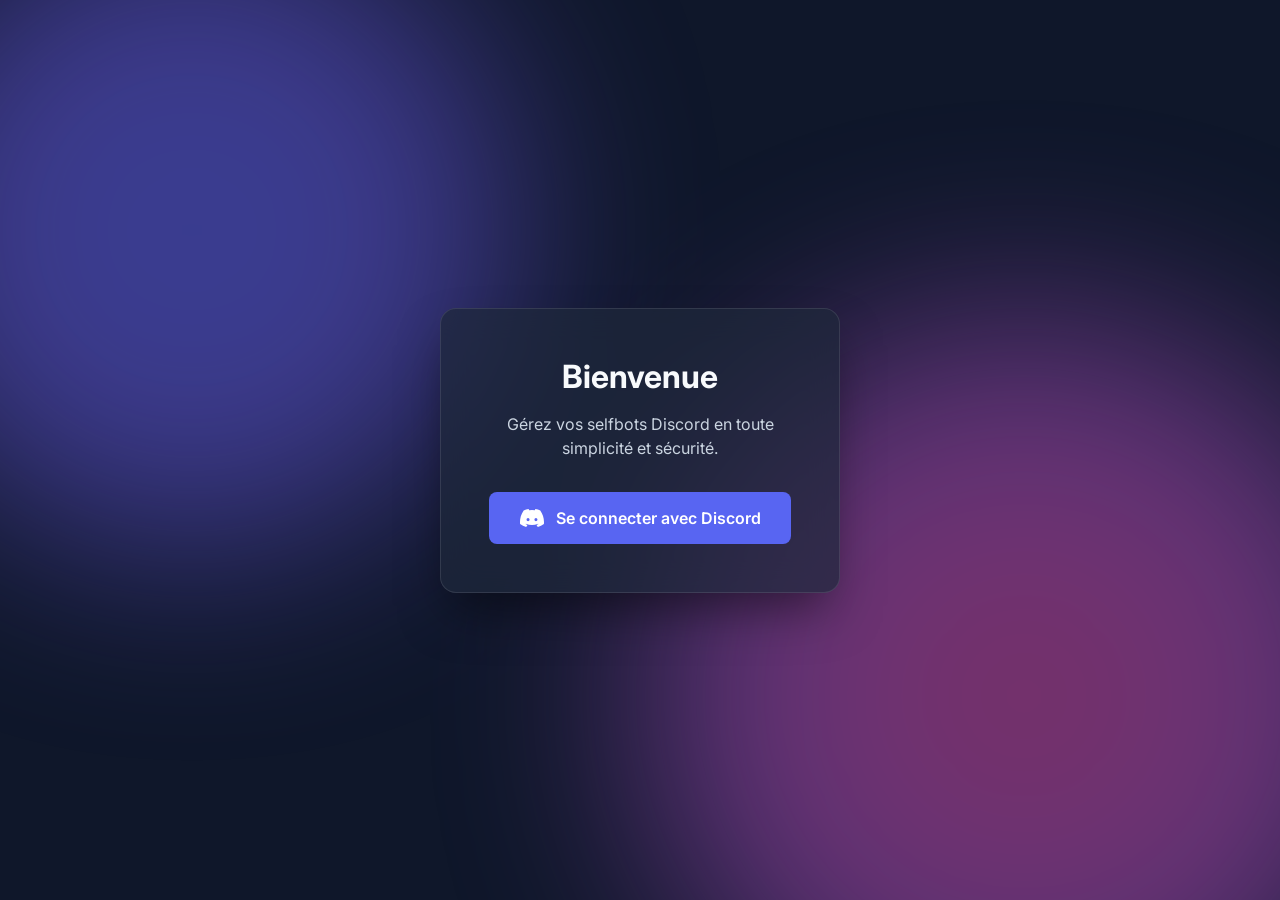
==== static/index.html @ b7df8cab "first commit" ====
<!DOCTYPE html>
<html lang="fr">
<head>
    <meta charset="UTF-8">
    <meta name="viewport" content="width=device-width, initial-scale=1.0">
    <title>Selfbot Manager - Login</title>
    <link rel="stylesheet" href="/static/style.css">
    <link href="https://fonts.googleapis.com/css2?family=Inter:wght@400;500;700&display=swap" rel="stylesheet">
</head>
<body class="login-page">
    <div class="background-blobs">
        <div class="blob blob-1"></div>
        <div class="blob blob-2"></div>
    </div>
    <div class="glass-panel login-box">
        <h1>Bienvenue</h1>
        <p>Gérez vos selfbots Discord en toute simplicité et sécurité.</p>
        <a href="/auth/login" class="discord-btn">
            <svg viewBox="0 0 127.14 96.36" width="24" height="24" fill="currentColor">
                <path d="M107.7,8.07A105.15,105.15,0,0,0,81.47,0a72.06,72.06,0,0,0-3.36,6.83A97.68,97.68,0,0,0,49,6.83,72.37,72.37,0,0,0,45.64,0,105.89,105.89,0,0,0,19.39,8.09C2.79,32.65-1.71,56.6.54,80.21h0A105.73,105.73,0,0,0,32.71,96.36,77.7,77.7,0,0,0,39.6,85.25a68.42,68.42,0,0,1-10.85-5.18c.91-.66,1.8-1.34,2.66-2a75.57,75.57,0,0,0,64.32,0c.87.71,1.76,1.39,2.66,2a68.68,68.68,0,0,1-10.87,5.19,77,77,0,0,0,6.89,11.1,105.25,105.25,0,0,0,32.19-16.14c2.64-27.38-4.51-51.11-19.32-72.15ZM42.68,65.22C38.38,65.22,34.82,61.27,34.82,56.4s3.47-8.82,7.86-8.82c4.43,0,7.91,4,7.86,8.82C50.54,61.27,47.11,65.22,42.68,65.22Zm41.8,0c-4.3,0-7.86-3.95-7.86-8.82s3.47-8.82,7.86-8.82c4.43,0,7.91,4,7.86,8.82C92.34,61.27,88.91,65.22,84.48,65.22Z"/>
            </svg>
            Se connecter avec Discord
        </a>
    </div>
</body>
</html>
---- static/style.css ----
:root {
    --bg-color: #0f172a;
    --text-color: #f8fafc;
    --glass-bg: rgba(30, 41, 59, 0.7);
    --glass-border: rgba(255, 255, 255, 0.1);
    --primary-color: #5865F2; /* Discord Blurple */
    --primary-hover: #4752C4;
    --secondary-color: rgba(255, 255, 255, 0.1);
    --secondary-hover: rgba(255, 255, 255, 0.2);
    --danger-color: #ef4444;
    --danger-hover: #dc2626;
    --input-bg: rgba(15, 23, 42, 0.6);
}

* {
    box-sizing: border-box;
    margin: 0;
    padding: 0;
}

body {
    font-family: 'Inter', sans-serif;
    background-color: var(--bg-color);
    color: var(--text-color);
    min-height: 100vh;
    overflow-x: hidden;
    position: relative;
}

/* Background Blobs for Glassmorphism */
.background-blobs {
    position: fixed;
    top: 0;
    left: 0;
    width: 100%;
    height: 100%;
    z-index: -1;
    overflow: hidden;
}

.blob {
    position: absolute;
    border-radius: 50%;
    filter: blur(100px);
    opacity: 0.5;
    animation: float 20s infinite ease-in-out alternate;
}

.blob-1 {
    top: -10%;
    left: -10%;
    width: 50vw;
    height: 50vw;
    background: radial-gradient(circle, #5865F2, #8b5cf6);
}

.blob-2 {
    bottom: -20%;
    right: -10%;
    width: 60vw;
    height: 60vw;
    background: radial-gradient(circle, #ec4899, #8b5cf6);
    animation-delay: -10s;
}

@keyframes float {
    0% { transform: translate(0, 0) scale(1); }
    100% { transform: translate(5%, 10%) scale(1.1); }
}

/* Glass Panels */
.glass-panel {
    background: var(--glass-bg);
    backdrop-filter: blur(16px);
    -webkit-backdrop-filter: blur(16px);
    border: 1px solid var(--glass-border);
    border-radius: 16px;
    box-shadow: 0 25px 50px -12px rgba(0, 0, 0, 0.5);
}

/* --- LOGIN PAGE --- */
.login-page {
    display: flex;
    justify-content: center;
    align-items: center;
}

.login-box {
    padding: 3rem;
    text-align: center;
    max-width: 400px;
    width: 90%;
    animation: fadeUp 0.8s cubic-bezier(0.16, 1, 0.3, 1);
}

.login-box h1 {
    font-size: 2rem;
    margin-bottom: 1rem;
    font-weight: 700;
}

.login-box p {
    color: #cbd5e1;
    margin-bottom: 2rem;
    line-height: 1.5;
}

.discord-btn {
    display: inline-flex;
    align-items: center;
    justify-content: center;
    gap: 12px;
    background-color: var(--primary-color);
    color: white;
    text-decoration: none;
    padding: 14px 24px;
    border-radius: 8px;
    font-weight: 600;
    font-size: 1rem;
    transition: all 0.3s ease;
    width: 100%;
}

.discord-btn:hover {
    background-color: var(--primary-hover);
    transform: translateY(-2px);
    box-shadow: 0 10px 25px -5px rgba(88, 101, 242, 0.5);
}

@keyframes fadeUp {
    from { opacity: 0; transform: translateY(20px); }
    to { opacity: 1; transform: translateY(0); }
}

/* --- DASHBOARD PAGE --- */
.glass-nav {
    display: flex;
    justify-content: space-between;
    align-items: center;
    padding: 1rem 2rem;
    background: rgba(15, 23, 42, 0.8);
    backdrop-filter: blur(12px);
    border-bottom: 1px solid var(--glass-border);
    position: sticky;
    top: 0;
    z-index: 10;
}

.nav-brand {
    font-weight: 700;
    font-size: 1.25rem;
    background: linear-gradient(to right, #a78bfa, #f472b6);
    -webkit-background-clip: text;
    -webkit-text-fill-color: transparent;
}

.nav-user {
    display: flex;
    align-items: center;
    gap: 1rem;
}

.logout-btn {
    color: #cbd5e1;
    text-decoration: none;
    font-size: 0.9rem;
    padding: 6px 12px;
    border-radius: 6px;
    background: var(--secondary-color);
    transition: background 0.2s;
}

.logout-btn:hover {
    background: var(--secondary-hover);
    color: white;
}

.container {
    max-width: 1200px;
    margin: 2rem auto;
    padding: 0 1.5rem;
}

/* Add Token Section */
.add-token-section {
    padding: 2rem;
    margin-bottom: 3rem;
}

.add-token-section h2 {
    margin-bottom: 0.5rem;
}

.subtitle {
    color: #94a3b8;
    margin-bottom: 1.5rem;
    font-size: 0.95rem;
}

.input-group {
    display: flex;
    gap: 1rem;
}

.input-group input {
    flex: 1;
}

/* Forms & Inputs */
input[type="text"], input[type="password"], select {
    width: 100%;
    padding: 12px 16px;
    background: var(--input-bg);
    border: 1px solid var(--glass-border);
    border-radius: 8px;
    color: white;
    font-size: 1rem;
    font-family: inherit;
    outline: none;
    transition: border-color 0.2s, box-shadow 0.2s;
}

input:focus, select:focus {
    border-color: var(--primary-color);
    box-shadow: 0 0 0 2px rgba(88, 101, 242, 0.3);
}

select {
    appearance: none;
    background-image: url("data:image/svg+xml;charset=UTF-8,%3csvg xmlns='http://www.w3.org/2000/svg' viewBox='0 0 24 24' fill='none' stroke='white' stroke-width='2' stroke-linecap='round' stroke-linejoin='round'%3e%3cpolyline points='6 9 12 15 18 9'%3e%3c/polyline%3e%3c/svg%3e");
    background-repeat: no-repeat;
    background-position: right 1rem center;
    background-size: 1em;
}

select option {
    background-color: var(--bg-color);
}

.btn {
    border: none;
    border-radius: 8px;
    padding: 12px 24px;
    font-size: 1rem;
    font-weight: 600;
    cursor: pointer;
    font-family: inherit;
    transition: all 0.2s;
    display: inline-flex;
    justify-content: center;
    align-items: center;
}

.primary-btn {
    background-color: var(--primary-color);
    color: white;
}

.primary-btn:hover {
    background-color: var(--primary-hover);
}

.secondary-btn {
    background-color: var(--secondary-color);
    color: white;
}

.secondary-btn:hover {
    background-color: var(--secondary-hover);
}

.error-msg {
    color: var(--danger-color);
    margin-top: 0.75rem;
    font-size: 0.9rem;
    min-height: 1.2em;
}

/* Tokens Grid */
.section-header {
    display: flex;
    justify-content: space-between;
    align-items: center;
    margin-bottom: 1.5rem;
}

.tokens-grid {
    display: grid;
    grid-template-columns: repeat(auto-fill, minmax(320px, 1fr));
    gap: 1.5rem;
}

/* Token Card */
.token-card {
    display: flex;
    flex-direction: column;
    animation: fadeUp 0.5s ease-out backwards;
}

.token-header {
    padding: 1.25rem 1.5rem;
    border-bottom: 1px solid var(--glass-border);
    display: flex;
    justify-content: space-between;
    align-items: center;
    background: rgba(0,0,0,0.1);
    border-top-left-radius: 16px;
    border-top-right-radius: 16px;
}

.token-id-display {
    font-size: 1.1rem;
    font-weight: 600;
}

.owner-badge {
    font-size: 0.7rem;
    background: #f59e0b;
    color: black;
    padding: 2px 6px;
    border-radius: 4px;
    font-weight: bold;
}

.delete-btn {
    background: none;
    border: none;
    color: #94a3b8;
    font-size: 1.5rem;
    cursor: pointer;
    transition: color 0.2s;
    line-height: 1;
}

.delete-btn:hover {
    color: var(--danger-color);
}

.token-body {
    padding: 1.5rem;
    display: flex;
    flex-direction: column;
    gap: 1rem;
}

.form-group {
    display: flex;
    flex-direction: column;
    gap: 0.5rem;
}

.form-group label {
    font-size: 0.85rem;
    color: #cbd5e1;
    font-weight: 500;
}

.form-checkboxes {
    display: flex;
    gap: 1.5rem;
    margin-top: 0.5rem;
}

/* Custom Checkbox */
.checkbox-container {
    display: flex;
    align-items: center;
    position: relative;
    padding-left: 28px;
    cursor: pointer;
    font-size: 0.9rem;
    user-select: none;
    color: #cbd5e1;
}

.checkbox-container input {
    position: absolute;
    opacity: 0;
    cursor: pointer;
    height: 0;
    width: 0;
}

.checkmark {
    position: absolute;
    top: 50%;
    left: 0;
    transform: translateY(-50%);
    height: 18px;
    width: 18px;
    background-color: var(--input-bg);
    border: 1px solid var(--glass-border);
    border-radius: 4px;
    transition: all 0.2s;
}

.checkbox-container:hover input ~ .checkmark {
    border-color: var(--primary-color);
}

.checkbox-container input:checked ~ .checkmark {
    background-color: var(--primary-color);
    border-color: var(--primary-color);
}

.checkmark:after {
    content: "";
    position: absolute;
    display: none;
}

.checkbox-container input:checked ~ .checkmark:after {
    display: block;
}

.checkbox-container .checkmark:after {
    left: 6px;
    top: 2px;
    width: 4px;
    height: 9px;
    border: solid white;
    border-width: 0 2px 2px 0;
    transform: rotate(45deg);
}

.update-btn {
    margin-top: 0.5rem;
}

.hidden {
    display: none !important;
}

/* Loader */
.loader {
    border: 2px solid rgba(255,255,255,0.3);
    border-radius: 50%;
    border-top: 2px solid white;
    width: 16px;
    height: 16px;
    animation: spin 1s linear infinite;
}

@keyframes spin {
    0% { transform: rotate(0deg); }
    100% { transform: rotate(360deg); }
}
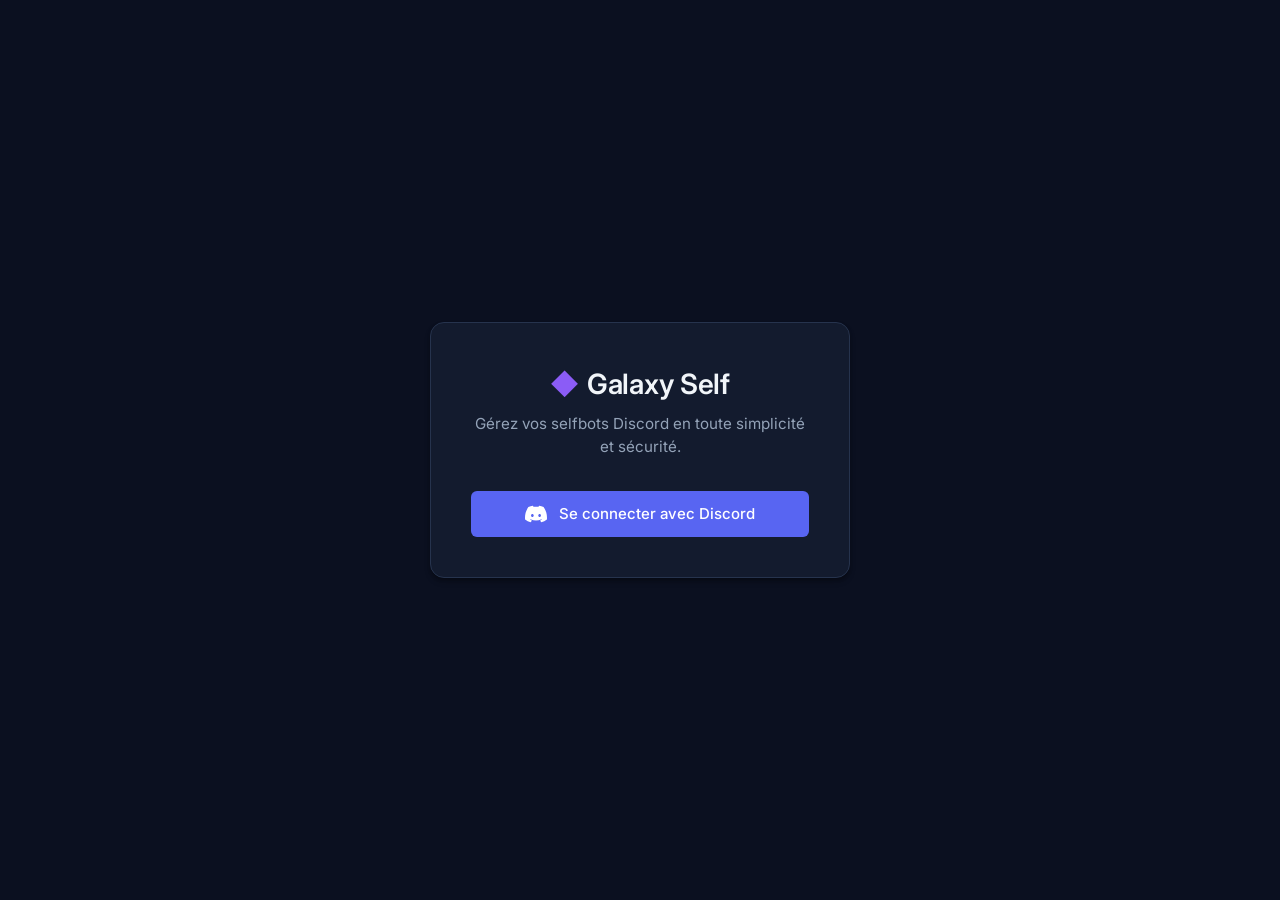
==== commit 0c121ae2: "feat: add static frontend files including dashboard, styles, and client-side logic" ====
--- a/static/index.html
+++ b/static/index.html
@@ -3,20 +3,19 @@
 <head>
     <meta charset="UTF-8">
     <meta name="viewport" content="width=device-width, initial-scale=1.0">
-    <title>Selfbot Manager - Login</title>
+    <title>Galaxy Self - Connexion</title>
+    <link rel="icon" type="image/svg+xml" href="/static/favicon.svg">
     <link rel="stylesheet" href="/static/style.css">
-    <link href="https://fonts.googleapis.com/css2?family=Inter:wght@400;500;700&display=swap" rel="stylesheet">
+    <link href="https://fonts.googleapis.com/css2?family=Inter:wght@400;500;600;700&family=JetBrains+Mono:wght@400;500;600&display=swap" rel="stylesheet">
 </head>
 <body class="login-page">
-    <div class="background-blobs">
-        <div class="blob blob-1"></div>
-        <div class="blob blob-2"></div>
-    </div>
     <div class="glass-panel login-box">
-        <h1>Bienvenue</h1>
+        <h1 style="display: flex; align-items: center; justify-content: center; gap: 0.5rem; margin-bottom: 0.5rem;">
+            <span style="color: var(--accent-primary);">◆</span> Galaxy Self
+        </h1>
         <p>Gérez vos selfbots Discord en toute simplicité et sécurité.</p>
         <a href="/auth/login" class="discord-btn">
-            <svg viewBox="0 0 127.14 96.36" width="24" height="24" fill="currentColor">
+            <svg viewBox="0 0 127.14 96.36" width="22" height="22" fill="currentColor">
                 <path d="M107.7,8.07A105.15,105.15,0,0,0,81.47,0a72.06,72.06,0,0,0-3.36,6.83A97.68,97.68,0,0,0,49,6.83,72.37,72.37,0,0,0,45.64,0,105.89,105.89,0,0,0,19.39,8.09C2.79,32.65-1.71,56.6.54,80.21h0A105.73,105.73,0,0,0,32.71,96.36,77.7,77.7,0,0,0,39.6,85.25a68.42,68.42,0,0,1-10.85-5.18c.91-.66,1.8-1.34,2.66-2a75.57,75.57,0,0,0,64.32,0c.87.71,1.76,1.39,2.66,2a68.68,68.68,0,0,1-10.87,5.19,77,77,0,0,0,6.89,11.1,105.25,105.25,0,0,0,32.19-16.14c2.64-27.38-4.51-51.11-19.32-72.15ZM42.68,65.22C38.38,65.22,34.82,61.27,34.82,56.4s3.47-8.82,7.86-8.82c4.43,0,7.91,4,7.86,8.82C50.54,61.27,47.11,65.22,42.68,65.22Zm41.8,0c-4.3,0-7.86-3.95-7.86-8.82s3.47-8.82,7.86-8.82c4.43,0,7.91,4,7.86,8.82C92.34,61.27,88.91,65.22,84.48,65.22Z"/>
             </svg>
             Se connecter avec Discord
--- a/static/style.css
+++ b/static/style.css
@@ -1,17 +1,40 @@
+@import url('https://fonts.googleapis.com/css2?family=Inter:wght@400;500;600&family=JetBrains+Mono:wght@400;500&display=swap');
+
 :root {
-    --bg-color: #0f172a;
-    --text-color: #f8fafc;
-    --glass-bg: rgba(30, 41, 59, 0.7);
-    --glass-border: rgba(255, 255, 255, 0.1);
-    --primary-color: #5865F2; /* Discord Blurple */
-    --primary-hover: #4752C4;
-    --secondary-color: rgba(255, 255, 255, 0.1);
-    --secondary-hover: rgba(255, 255, 255, 0.2);
-    --danger-color: #ef4444;
-    --danger-hover: #dc2626;
-    --input-bg: rgba(15, 23, 42, 0.6);
-}
-
+    /* Fonts */
+    --font-family: 'Inter', -apple-system, BlinkMacSystemFont, "Segoe UI", Roboto, Helvetica, Arial, sans-serif;
+    --font-mono: 'JetBrains Mono', monospace;
+    
+    /* Base Colors */
+    --bg-main: #0B1020;
+    --bg-panel: #131B2E;
+    --bg-elevated: #1B2740;
+    
+    /* Text */
+    --text-primary: #F1F5F9;
+    --text-secondary: #94A3B8;
+    
+    /* Borders */
+    --border-color: #26334D;
+    
+    /* Accents */
+    --accent-primary: #8B5CF6;
+    --accent-secondary: #A78BFA;
+    --accent-error: #EF4444; 
+    --accent-warning: #F59E0B;
+    --accent-success: #10B981;
+    
+    /* Radii */
+    --radius-sm: 6px;
+    --radius-md: 10px;
+    --radius-lg: 14px;
+    
+    /* Shadows */
+    --shadow-sm: 0 1px 2px 0 rgba(0, 0, 0, 0.2);
+    --shadow-md: 0 4px 6px -1px rgba(0, 0, 0, 0.3), 0 2px 4px -1px rgba(0, 0, 0, 0.2);
+}
+
+/* Global Reset & Body */
 * {
     box-sizing: border-box;
     margin: 0;
@@ -19,429 +42,366 @@
 }
 
 body {
-    font-family: 'Inter', sans-serif;
-    background-color: var(--bg-color);
-    color: var(--text-color);
+    background-color: var(--bg-main);
+    color: var(--text-primary);
+    font-family: var(--font-family);
     min-height: 100vh;
-    overflow-x: hidden;
+    font-size: 15px;
+    line-height: 1.5;
+    -webkit-font-smoothing: antialiased;
+    -moz-osx-font-smoothing: grayscale;
+}
+
+/* Scrollbars */
+::-webkit-scrollbar { width: 8px; height: 8px; }
+::-webkit-scrollbar-track { background: var(--bg-main); }
+::-webkit-scrollbar-thumb { background: var(--border-color); border-radius: 4px; }
+::-webkit-scrollbar-thumb:hover { background: var(--text-secondary); }
+
+/* Typography */
+h1, h2, h3, h4 { font-weight: 600; letter-spacing: -0.01em; color: var(--text-primary); }
+a { color: var(--accent-secondary); text-decoration: none; transition: color 0.2s ease; }
+a:hover { color: var(--accent-primary); }
+
+/* Panels */
+.glass-panel, .token-card, .user-card, .add-token-section, header, .admin-panel {
+    background-color: var(--bg-panel);
+    border: 1px solid var(--border-color);
+    box-shadow: var(--shadow-md);
+    border-radius: var(--radius-lg);
+    overflow: hidden;
+}
+
+/* Form Controls */
+.glass-input {
+    background-color: var(--bg-elevated);
+    border: 1px solid var(--border-color);
+    border-radius: var(--radius-sm);
+    color: var(--text-primary);
+    padding: 10px 14px;
+    font-size: 14px;
+    transition: all 0.2s ease;
+    outline: none;
+    width: 100%;
+    font-family: var(--font-family);
+}
+.glass-input:focus:not(:disabled) {
+    border-color: var(--accent-secondary);
+    box-shadow: 0 0 0 2px rgba(167, 139, 250, 0.2);
+}
+.glass-input:disabled {
+    opacity: 0.5;
+    cursor: not-allowed;
+    background-color: var(--bg-panel);
+}
+input[type="number"], .token-id-display, .guild-input, .channel-input, .proxy-input, .user-id {
+    font-family: var(--font-mono);
+}
+
+/* Buttons */
+.glass-button {
+    background-color: var(--bg-elevated);
+    border: 1px solid var(--border-color);
+    color: var(--text-primary);
+    border-radius: var(--radius-sm);
+    padding: 10px 18px;
+    font-weight: 500;
+    cursor: pointer;
+    transition: all 0.2s ease;
+    display: inline-flex;
+    align-items: center;
+    justify-content: center;
+    gap: 8px;
+    font-size: 14px;
+}
+.glass-button:hover:not(:disabled) { 
+    background-color: rgba(38, 51, 77, 0.5); /* slightly lighter than elevated */
+    border-color: var(--text-secondary);
+}
+.glass-button:active:not(:disabled) { transform: translateY(1px); }
+
+.glass-button-primary {
+    background-color: var(--accent-primary);
+    border: 1px solid var(--accent-primary);
+    color: white;
+}
+.glass-button-primary:hover:not(:disabled) {
+    background-color: #7C3AED; 
+    border-color: #7C3AED;
+}
+
+.glass-button-danger {
+    background-color: rgba(239, 68, 68, 0.1);
+    color: var(--accent-error);
+    border-color: rgba(239, 68, 68, 0.3);
+}
+.glass-button-danger:hover:not(:disabled) {
+    background-color: rgba(239, 68, 68, 0.2);
+    border-color: rgba(239, 68, 68, 0.5);
+}
+
+/* Layout */
+.container {
+    max-width: 1200px;
+    margin: 0 auto;
+    padding: 2rem;
+}
+
+header {
+    display: flex;
+    justify-content: space-between;
+    align-items: center;
+    margin-bottom: 2rem;
+    padding: 1.25rem 2rem;
+}
+
+.logo-container h1 { font-size: 1.25rem; display: flex; align-items: center; gap: 0.5rem; margin: 0; }
+.logo-container h1 span { color: var(--accent-primary); }
+
+.user-info {
+    display: flex;
+    align-items: center;
+    gap: 1.25rem;
+}
+
+/* Admin Panel */
+.admin-panel {
+    padding: 1.25rem 2rem;
+    margin-bottom: 2rem;
+    border-left: 4px solid var(--accent-error);
+    justify-content: space-between;
+}
+
+/* Sections */
+.add-token-section, #members-panel {
+    margin-bottom: 2.5rem;
+    padding: 1.5rem 2rem;
+}
+
+.add-token-form {
+    display: flex;
+    gap: 1rem;
+    margin-top: 1.25rem;
+}
+.add-token-form .glass-input { flex-grow: 1; }
+.error-msg { color: var(--accent-error); font-size: 0.875rem; margin-top: 0.5rem; display: block; }
+
+/* Grid */
+.grid {
+    display: grid;
+    grid-template-columns: repeat(auto-fill, minmax(340px, 1fr));
+    gap: 1.5rem;
+}
+.grid.single-mode {
+    display: flex;
+    justify-content: center;
+    align-items: flex-start;
+}
+.grid.single-mode .token-card {
+    width: 100%;
+    max-width: 540px;
+}
+
+/* Cards */
+.token-card, .user-card {
+    display: flex;
+    flex-direction: column;
+    animation: fadeInUp 0.4s ease backwards;
+}
+
+@keyframes fadeInUp {
+    from { opacity: 0; transform: translateY(10px); }
+    to { opacity: 1; transform: translateY(0); }
+}
+
+.token-header {
+    padding: 1.25rem 1.5rem;
+    border-bottom: 1px solid var(--border-color);
+    display: flex;
+    justify-content: space-between;
+    align-items: flex-start;
+    background-color: var(--bg-elevated);
+    gap: 1rem;
+}
+.token-header-info {
+    display: flex;
+    flex-direction: column;
+    gap: 0.5rem;
+    flex-grow: 1;
+    min-width: 0;
+}
+
+.token-id-display {
+    margin: 0;
+    word-break: break-all;
+    font-size: 1rem;
+    color: var(--text-primary);
+}
+
+.owner-badge {
+    font-size: 0.75rem;
+    background-color: rgba(245, 158, 11, 0.1);
+    color: var(--accent-warning);
+    padding: 2px 8px;
+    border-radius: 4px;
+    font-weight: 500;
+    border: 1px solid rgba(245, 158, 11, 0.2);
+    white-space: nowrap;
+}
+.connection-status-badge {
+    font-size: 0.75rem;
+    padding: 2px 8px;
+    border-radius: 4px;
+    font-weight: 500;
+    white-space: nowrap;
+}
+
+.hidden { display: none !important; }
+
+/* Card Body */
+.token-body {
+    padding: 1.5rem;
+    display: flex;
+    flex-direction: column;
+    gap: 1.25rem;
+}
+
+/* Form Groups */
+.form-group {
+    display: flex;
+    flex-direction: column;
+    gap: 0.5rem;
+}
+.form-group label {
+    font-size: 0.875rem;
+    color: var(--text-secondary);
+    font-weight: 500;
+}
+
+select.glass-input {
+    appearance: none;
+    cursor: pointer;
+    background-image: url("data:image/svg+xml;charset=US-ASCII,%3Csvg%20xmlns%3D%22http%3A%2F%2Fwww.w3.org%2F2000%2Fsvg%22%20width%3D%22292.4%22%20height%3D%22292.4%22%3E%3Cpath%20fill%3D%22%2394A3B8%22%20d%3D%22M287%2069.4a17.6%2017.6%200%200%200-13-5.4H18.4c-5%200-9.3%201.8-12.9%205.4A17.6%2017.6%200%200%200%200%2082.2c0%205%201.8%209.3%205.4%2012.9l128%20127.9c3.6%203.6%207.8%205.4%2012.8%205.4s9.2-1.8%2012.8-5.4L287%2095c3.5-3.5%205.4-7.8%205.4-12.8%200-5-1.9-9.2-5.5-12.8z%22%2F%3E%3C%2Fsvg%3E");
+    background-repeat: no-repeat;
+    background-position: right 1rem top 50%;
+    background-size: 0.65rem auto;
+    padding-right: 2.5rem;
+}
+select.glass-input option {
+    background-color: var(--bg-panel);
+    color: var(--text-primary);
+}
+
+/* Switch (Toggle) */
+.switch-container {
+    display: inline-flex;
+    align-items: center;
+    gap: 0.75rem;
+    cursor: pointer;
+    font-size: 0.9rem;
+    color: var(--text-primary);
+    user-select: none;
+}
+.switch-container input { display: none; }
+
+.switch-slider {
     position: relative;
-}
-
-/* Background Blobs for Glassmorphism */
-.background-blobs {
-    position: fixed;
-    top: 0;
-    left: 0;
-    width: 100%;
-    height: 100%;
-    z-index: -1;
-    overflow: hidden;
-}
-
-.blob {
+    width: 36px;
+    height: 20px;
+    background-color: var(--bg-elevated);
+    border-radius: 20px;
+    transition: 0.2s;
+    border: 1px solid var(--border-color);
+}
+.switch-slider:before {
+    content: "";
     position: absolute;
+    height: 14px;
+    width: 14px;
+    left: 2px;
+    bottom: 2px;
+    background-color: var(--text-secondary);
     border-radius: 50%;
-    filter: blur(100px);
+    transition: 0.2s;
+    box-shadow: var(--shadow-sm);
+}
+
+.switch-container input:checked + .switch-slider {
+    background-color: var(--accent-primary);
+    border-color: var(--accent-primary);
+}
+.switch-container input:checked + .switch-slider:before {
+    transform: translateX(16px);
+    background-color: white;
+}
+.switch-container input:disabled + .switch-slider {
     opacity: 0.5;
-    animation: float 20s infinite ease-in-out alternate;
-}
-
-.blob-1 {
-    top: -10%;
-    left: -10%;
-    width: 50vw;
-    height: 50vw;
-    background: radial-gradient(circle, #5865F2, #8b5cf6);
-}
-
-.blob-2 {
-    bottom: -20%;
-    right: -10%;
-    width: 60vw;
-    height: 60vw;
-    background: radial-gradient(circle, #ec4899, #8b5cf6);
-    animation-delay: -10s;
-}
-
-@keyframes float {
-    0% { transform: translate(0, 0) scale(1); }
-    100% { transform: translate(5%, 10%) scale(1.1); }
-}
-
-/* Glass Panels */
-.glass-panel {
-    background: var(--glass-bg);
-    backdrop-filter: blur(16px);
-    -webkit-backdrop-filter: blur(16px);
-    border: 1px solid var(--glass-border);
-    border-radius: 16px;
-    box-shadow: 0 25px 50px -12px rgba(0, 0, 0, 0.5);
-}
-
-/* --- LOGIN PAGE --- */
+    cursor: not-allowed;
+}
+.switch-container:has(input:disabled) {
+    color: var(--text-secondary);
+    cursor: not-allowed;
+}
+.disabled-field {
+    opacity: 0.5 !important;
+    pointer-events: none !important;
+}
+
+.toggles-grid {
+    display: flex;
+    flex-direction: column;
+    gap: 0.75rem;
+    background-color: var(--bg-elevated);
+    padding: 1rem;
+    border-radius: var(--radius-sm);
+    border: 1px solid var(--border-color);
+}
+
+/* Loader */
+.loader {
+    width: 16px;
+    height: 16px;
+    border: 2px solid rgba(255,255,255,0.3);
+    border-radius: 50%;
+    border-top-color: #fff;
+    animation: spin 1s linear infinite;
+}
+@keyframes spin { to { transform: rotate(360deg); } }
+
+/* Login Page Specific */
 .login-page {
     display: flex;
+    align-items: center;
     justify-content: center;
-    align-items: center;
-}
-
+    background-color: var(--bg-main);
+}
 .login-box {
-    padding: 3rem;
+    padding: 2.5rem 2.5rem;
     text-align: center;
-    max-width: 400px;
+    max-width: 420px;
     width: 90%;
-    animation: fadeUp 0.8s cubic-bezier(0.16, 1, 0.3, 1);
-}
-
-.login-box h1 {
-    font-size: 2rem;
-    margin-bottom: 1rem;
-    font-weight: 700;
-}
-
-.login-box p {
-    color: #cbd5e1;
-    margin-bottom: 2rem;
-    line-height: 1.5;
-}
+}
+.login-box h1 { margin-bottom: 0.5rem; font-size: 1.75rem; }
+.login-box p { color: var(--text-secondary); margin-bottom: 2rem; font-size: 0.95rem; }
 
 .discord-btn {
     display: inline-flex;
     align-items: center;
     justify-content: center;
-    gap: 12px;
-    background-color: var(--primary-color);
+    gap: 0.75rem;
+    background-color: #5865F2;
     color: white;
-    text-decoration: none;
-    padding: 14px 24px;
-    border-radius: 8px;
-    font-weight: 600;
-    font-size: 1rem;
-    transition: all 0.3s ease;
+    padding: 12px 24px;
+    border-radius: var(--radius-sm);
+    font-weight: 500;
     width: 100%;
-}
-
-.discord-btn:hover {
-    background-color: var(--primary-hover);
-    transform: translateY(-2px);
-    box-shadow: 0 10px 25px -5px rgba(88, 101, 242, 0.5);
-}
-
-@keyframes fadeUp {
-    from { opacity: 0; transform: translateY(20px); }
-    to { opacity: 1; transform: translateY(0); }
-}
-
-/* --- DASHBOARD PAGE --- */
-.glass-nav {
-    display: flex;
-    justify-content: space-between;
-    align-items: center;
-    padding: 1rem 2rem;
-    background: rgba(15, 23, 42, 0.8);
-    backdrop-filter: blur(12px);
-    border-bottom: 1px solid var(--glass-border);
-    position: sticky;
-    top: 0;
-    z-index: 10;
-}
-
-.nav-brand {
-    font-weight: 700;
-    font-size: 1.25rem;
-    background: linear-gradient(to right, #a78bfa, #f472b6);
-    -webkit-background-clip: text;
-    -webkit-text-fill-color: transparent;
-}
-
-.nav-user {
-    display: flex;
-    align-items: center;
-    gap: 1rem;
-}
-
-.logout-btn {
-    color: #cbd5e1;
-    text-decoration: none;
-    font-size: 0.9rem;
-    padding: 6px 12px;
-    border-radius: 6px;
-    background: var(--secondary-color);
-    transition: background 0.2s;
-}
-
-.logout-btn:hover {
-    background: var(--secondary-hover);
-    color: white;
-}
-
-.container {
-    max-width: 1200px;
-    margin: 2rem auto;
-    padding: 0 1.5rem;
-}
-
-/* Add Token Section */
-.add-token-section {
-    padding: 2rem;
-    margin-bottom: 3rem;
-}
-
-.add-token-section h2 {
-    margin-bottom: 0.5rem;
-}
-
-.subtitle {
-    color: #94a3b8;
-    margin-bottom: 1.5rem;
-    font-size: 0.95rem;
-}
-
-.input-group {
-    display: flex;
-    gap: 1rem;
-}
-
-.input-group input {
-    flex: 1;
-}
-
-/* Forms & Inputs */
-input[type="text"], input[type="password"], select {
-    width: 100%;
-    padding: 12px 16px;
-    background: var(--input-bg);
-    border: 1px solid var(--glass-border);
-    border-radius: 8px;
-    color: white;
-    font-size: 1rem;
-    font-family: inherit;
-    outline: none;
-    transition: border-color 0.2s, box-shadow 0.2s;
-}
-
-input:focus, select:focus {
-    border-color: var(--primary-color);
-    box-shadow: 0 0 0 2px rgba(88, 101, 242, 0.3);
-}
-
-select {
-    appearance: none;
-    background-image: url("data:image/svg+xml;charset=UTF-8,%3csvg xmlns='http://www.w3.org/2000/svg' viewBox='0 0 24 24' fill='none' stroke='white' stroke-width='2' stroke-linecap='round' stroke-linejoin='round'%3e%3cpolyline points='6 9 12 15 18 9'%3e%3c/polyline%3e%3c/svg%3e");
-    background-repeat: no-repeat;
-    background-position: right 1rem center;
-    background-size: 1em;
-}
-
-select option {
-    background-color: var(--bg-color);
-}
-
-.btn {
-    border: none;
-    border-radius: 8px;
-    padding: 12px 24px;
-    font-size: 1rem;
-    font-weight: 600;
-    cursor: pointer;
-    font-family: inherit;
-    transition: all 0.2s;
-    display: inline-flex;
-    justify-content: center;
-    align-items: center;
-}
-
-.primary-btn {
-    background-color: var(--primary-color);
-    color: white;
-}
-
-.primary-btn:hover {
-    background-color: var(--primary-hover);
-}
-
-.secondary-btn {
-    background-color: var(--secondary-color);
-    color: white;
-}
-
-.secondary-btn:hover {
-    background-color: var(--secondary-hover);
-}
-
-.error-msg {
-    color: var(--danger-color);
-    margin-top: 0.75rem;
-    font-size: 0.9rem;
-    min-height: 1.2em;
-}
-
-/* Tokens Grid */
-.section-header {
-    display: flex;
-    justify-content: space-between;
-    align-items: center;
-    margin-bottom: 1.5rem;
-}
-
-.tokens-grid {
-    display: grid;
-    grid-template-columns: repeat(auto-fill, minmax(320px, 1fr));
-    gap: 1.5rem;
-}
-
-/* Token Card */
-.token-card {
-    display: flex;
-    flex-direction: column;
-    animation: fadeUp 0.5s ease-out backwards;
-}
-
-.token-header {
-    padding: 1.25rem 1.5rem;
-    border-bottom: 1px solid var(--glass-border);
-    display: flex;
-    justify-content: space-between;
-    align-items: center;
-    background: rgba(0,0,0,0.1);
-    border-top-left-radius: 16px;
-    border-top-right-radius: 16px;
-}
-
-.token-id-display {
-    font-size: 1.1rem;
-    font-weight: 600;
-}
-
-.owner-badge {
-    font-size: 0.7rem;
-    background: #f59e0b;
-    color: black;
-    padding: 2px 6px;
-    border-radius: 4px;
-    font-weight: bold;
-}
-
-.delete-btn {
-    background: none;
-    border: none;
-    color: #94a3b8;
-    font-size: 1.5rem;
-    cursor: pointer;
-    transition: color 0.2s;
-    line-height: 1;
-}
-
-.delete-btn:hover {
-    color: var(--danger-color);
-}
-
-.token-body {
-    padding: 1.5rem;
-    display: flex;
-    flex-direction: column;
-    gap: 1rem;
-}
-
-.form-group {
-    display: flex;
-    flex-direction: column;
-    gap: 0.5rem;
-}
-
-.form-group label {
-    font-size: 0.85rem;
-    color: #cbd5e1;
-    font-weight: 500;
-}
-
-.form-checkboxes {
-    display: flex;
-    gap: 1.5rem;
-    margin-top: 0.5rem;
-}
-
-/* Custom Checkbox */
-.checkbox-container {
-    display: flex;
-    align-items: center;
-    position: relative;
-    padding-left: 28px;
-    cursor: pointer;
-    font-size: 0.9rem;
-    user-select: none;
-    color: #cbd5e1;
-}
-
-.checkbox-container input {
-    position: absolute;
-    opacity: 0;
-    cursor: pointer;
-    height: 0;
-    width: 0;
-}
-
-.checkmark {
-    position: absolute;
-    top: 50%;
-    left: 0;
-    transform: translateY(-50%);
-    height: 18px;
-    width: 18px;
-    background-color: var(--input-bg);
-    border: 1px solid var(--glass-border);
-    border-radius: 4px;
-    transition: all 0.2s;
-}
-
-.checkbox-container:hover input ~ .checkmark {
-    border-color: var(--primary-color);
-}
-
-.checkbox-container input:checked ~ .checkmark {
-    background-color: var(--primary-color);
-    border-color: var(--primary-color);
-}
-
-.checkmark:after {
-    content: "";
-    position: absolute;
-    display: none;
-}
-
-.checkbox-container input:checked ~ .checkmark:after {
-    display: block;
-}
-
-.checkbox-container .checkmark:after {
-    left: 6px;
-    top: 2px;
-    width: 4px;
-    height: 9px;
-    border: solid white;
-    border-width: 0 2px 2px 0;
-    transform: rotate(45deg);
-}
-
-.update-btn {
-    margin-top: 0.5rem;
-}
-
-.hidden {
-    display: none !important;
-}
-
-/* Loader */
-.loader {
-    border: 2px solid rgba(255,255,255,0.3);
-    border-radius: 50%;
-    border-top: 2px solid white;
-    width: 16px;
-    height: 16px;
-    animation: spin 1s linear infinite;
-}
-
-@keyframes spin {
-    0% { transform: rotate(0deg); }
-    100% { transform: rotate(360deg); }
-}
+    transition: background-color 0.2s ease;
+}
+.discord-btn:hover { background-color: #4752C4; color: white; }
+
+/* Mobile Responsiveness */
+@media (max-width: 768px) {
+    header { flex-direction: column; gap: 1rem; align-items: flex-start; }
+    .add-token-form { flex-direction: column; }
+    .toggles-grid { grid-template-columns: 1fr; }
+}
